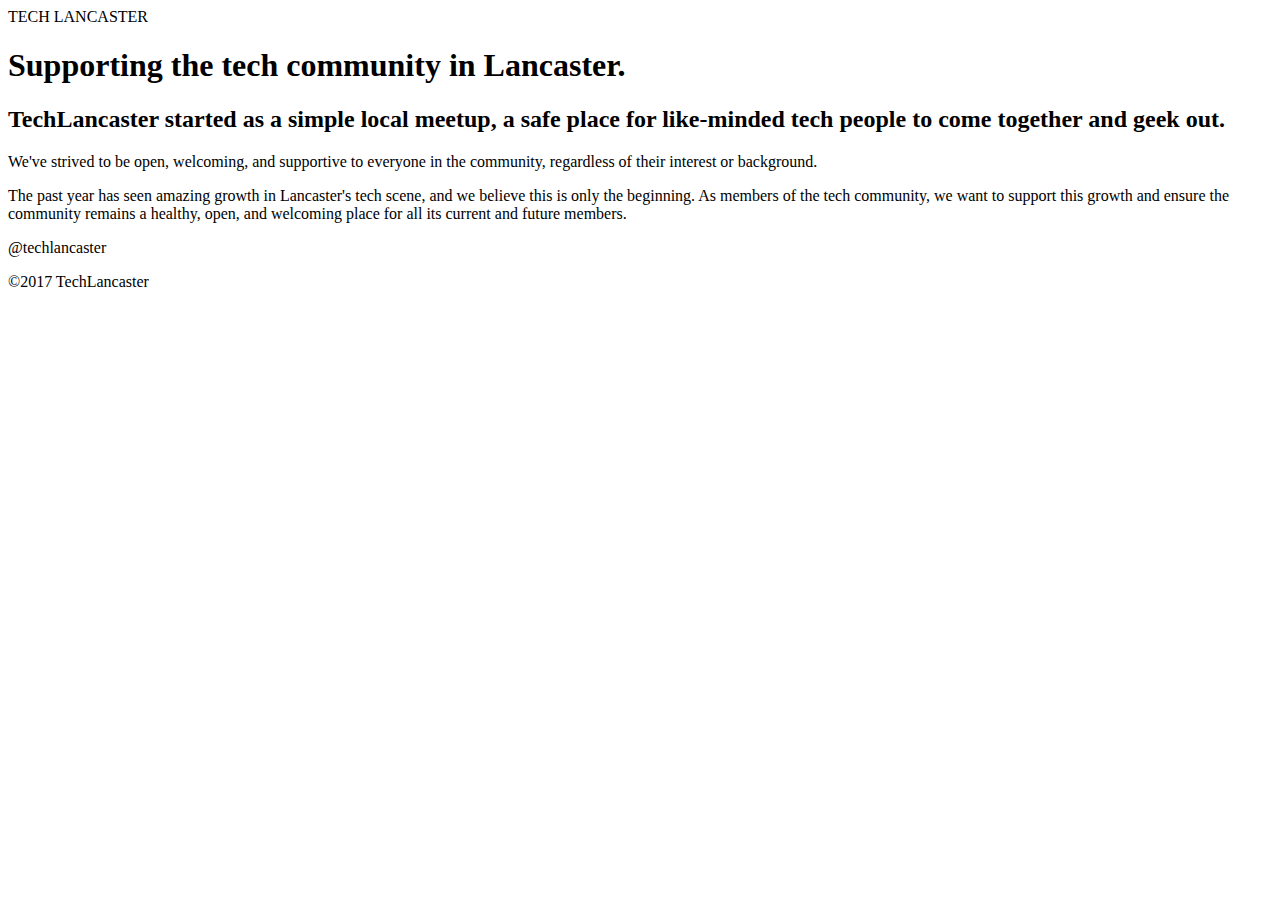
==== index.html @ d8b7e25a "working on skeleton and adding content. taking a break to visit Make 717 hence the commit" ====
<!--Brandon Green-->

<!DOCTYPE html>
<html>
<head>
  <meta charset="utf-8">
  <title>TECHLANCASTER</title>
  <link rel="stylesheet" href="style.css" type="text/css">
</head>
<body>
  <header>TECH LANCASTER</header>
  <div>
    <h1>Supporting the tech community in Lancaster.</h1>
  </div>
  <div>
    <h2>TechLancaster started as a simple local meetup, a safe place for like-minded tech people to come together and geek out.</h2>
    <p>We've strived to be open, welcoming, and supportive to everyone in the community, regardless of their interest or background.</p>
    <p>The past year has seen amazing growth in Lancaster's tech scene, and we believe this is only the beginning. As members of the tech community, we want to support this growth and ensure the community remains a healthy, open, and welcoming place for all its current and future members.</p>
  </div>
  <div>
    <!--insert red line here-->
  </div>

  <footer>
    <p> &#64techlancaster<p>
      <p>&copy2017 TechLancaster</p>
    </footer>
    <body>
</html>
---- style.css ----
/*fonts*/
.lato {
  font-family: 'Lato', sans-serif;
  display: flex; }

.droid {
  font-family: 'Droid Serif', serif; }

/*# sourceMappingURL=style.css.map */
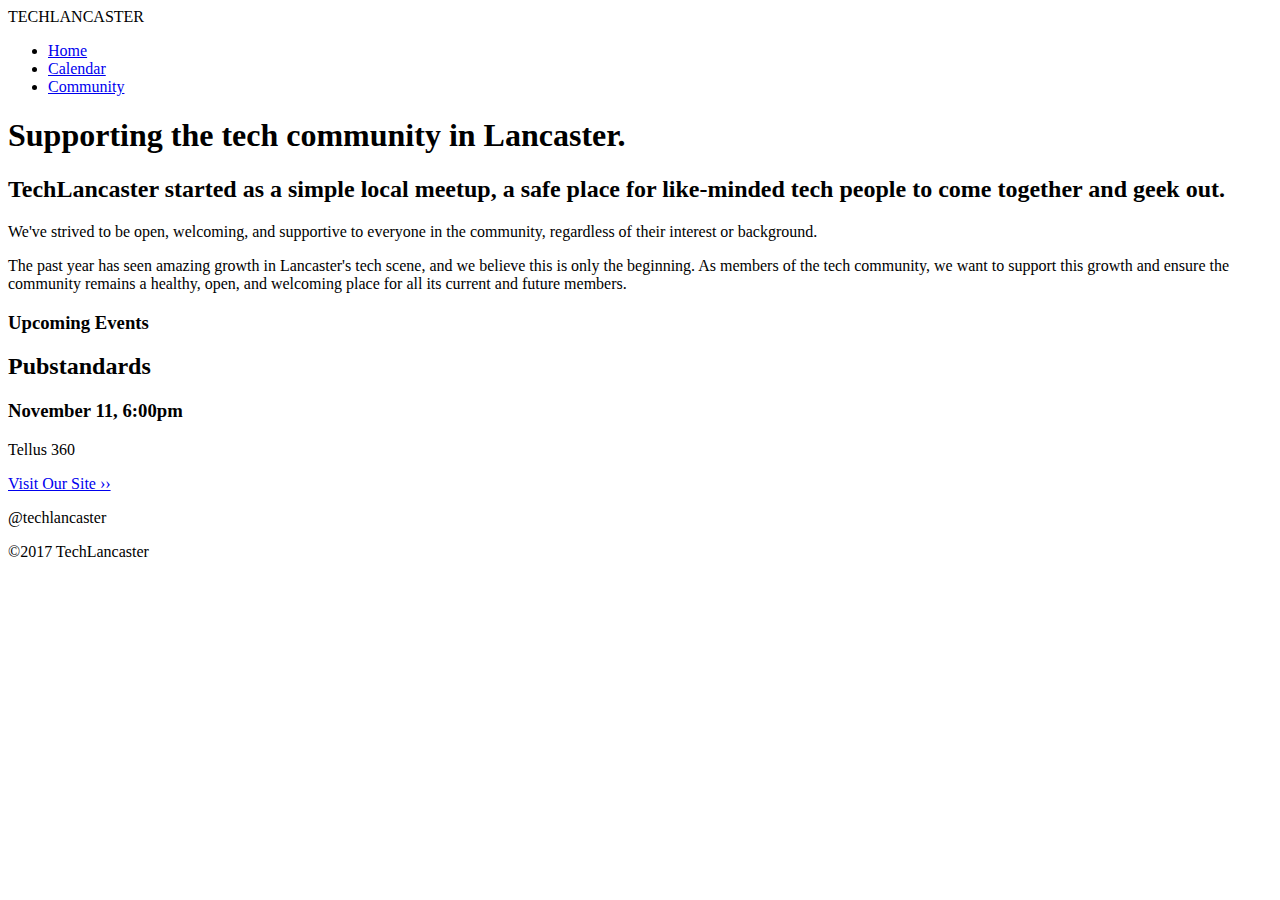
==== commit 933b94eb: "still filling in content for skeleton. class is over hence commit" ====
--- a/index.html
+++ b/index.html
@@ -6,24 +6,54 @@
   <meta charset="utf-8">
   <title>TECHLANCASTER</title>
   <link rel="stylesheet" href="style.css" type="text/css">
+  <link href="https://fonts.googleapis.com/css?family=Droid+Serif|Lato" rel="stylesheet">
 </head>
 <body>
-  <header>TECH LANCASTER</header>
-  <div>
-    <h1>Supporting the tech community in Lancaster.</h1>
-  </div>
-  <div>
-    <h2>TechLancaster started as a simple local meetup, a safe place for like-minded tech people to come together and geek out.</h2>
-    <p>We've strived to be open, welcoming, and supportive to everyone in the community, regardless of their interest or background.</p>
-    <p>The past year has seen amazing growth in Lancaster's tech scene, and we believe this is only the beginning. As members of the tech community, we want to support this growth and ensure the community remains a healthy, open, and welcoming place for all its current and future members.</p>
-  </div>
+  <section>
+    <header>TECHLANCASTER</header>
+    <nav>
+      <ul>
+        <li>
+          <a href="index.html">Home</a>
+        </li>
+        <li>
+          <a href="calendar.html">Calendar</a>
+        </li>
+        <li>
+          <a href="community.html">Community</a>
+        </li>
+      </ul>
+    </nav>
+  </section>
+  <section>
+    <div>
+      <h1>Supporting the tech community in Lancaster.</h1>
+    </div>
+    <div>
+      <h2>TechLancaster started as a simple local meetup, a safe place for like-minded tech people to come together and geek out.</h2>
+      <p>We've strived to be open, welcoming, and supportive to everyone in the community, regardless of their interest or background.</p>
+      <p>The past year has seen amazing growth in Lancaster's tech scene, and we believe this is only the beginning. As members of the tech community, we want to support this growth and ensure the community remains a healthy, open, and welcoming place for all its current and future members.</p>
+    </div>
+  </section>
   <div>
     <!--insert red line here-->
   </div>
+  <section>
+    <aside>
+      <h3>Upcoming Events</h3>
+      <h2>Pubstandards</h2>
+      <h3>November 11, 6:00pm</h3>
+      <p>Tellus 360</p>
+      <nav>
+        <a href="http://www.pubstandards.us/" target="_blank">Visit Our Site &rsaquo;&rsaquo;</a>
+      </nav>
+
+    </aside>
+  </section>
 
   <footer>
     <p> &#64techlancaster<p>
       <p>&copy2017 TechLancaster</p>
     </footer>
-    <body>
-</html>
+  </body>
+  </html>
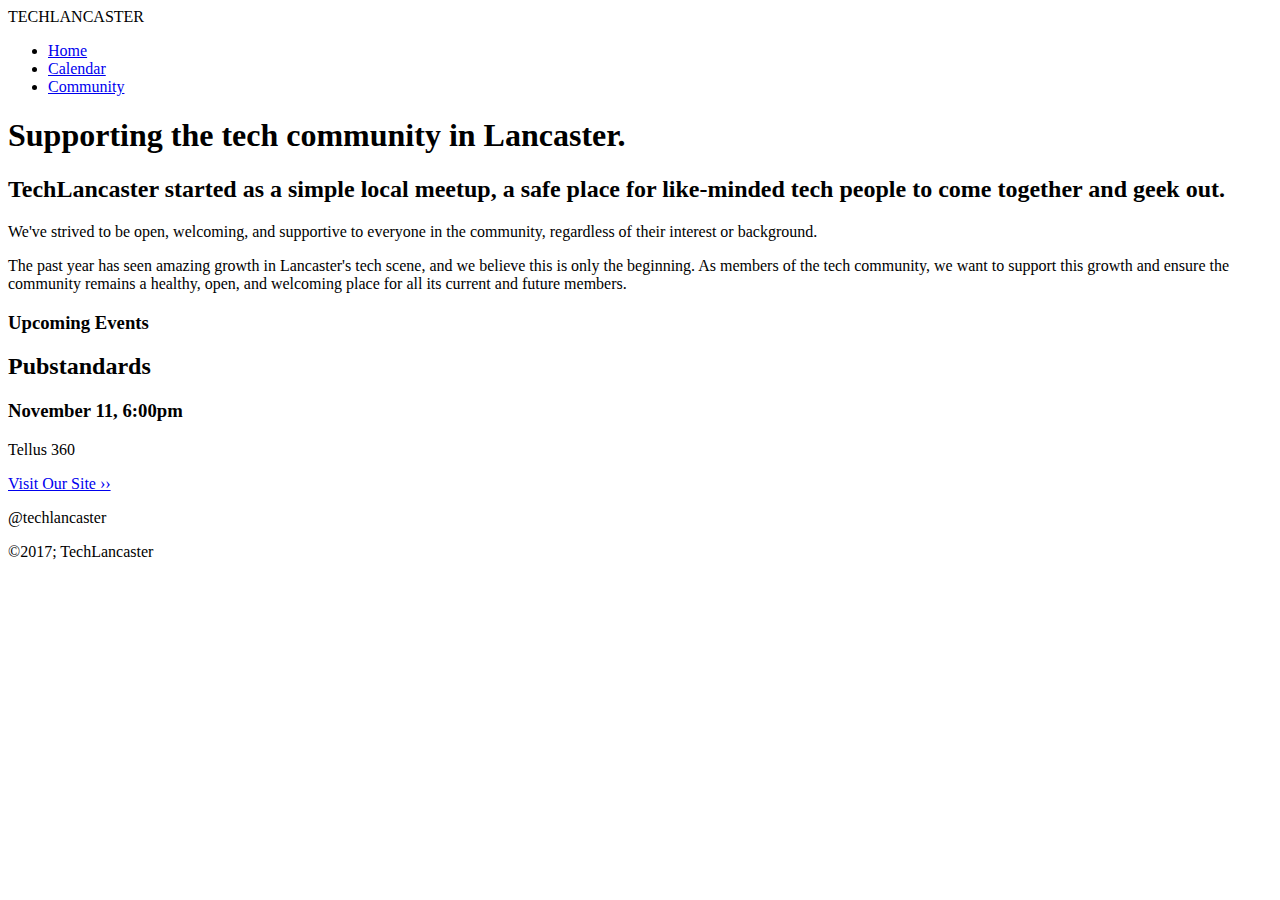
==== commit 5e237df2: "fixed errors" ====
--- a/index.html
+++ b/index.html
@@ -52,8 +52,8 @@
   </section>
 
   <footer>
-    <p> &#64techlancaster<p>
-      <p>&copy2017 TechLancaster</p>
+    <p> &#64;techlancaster<p>
+      <p>&copy2017; TechLancaster</p>
     </footer>
   </body>
   </html>
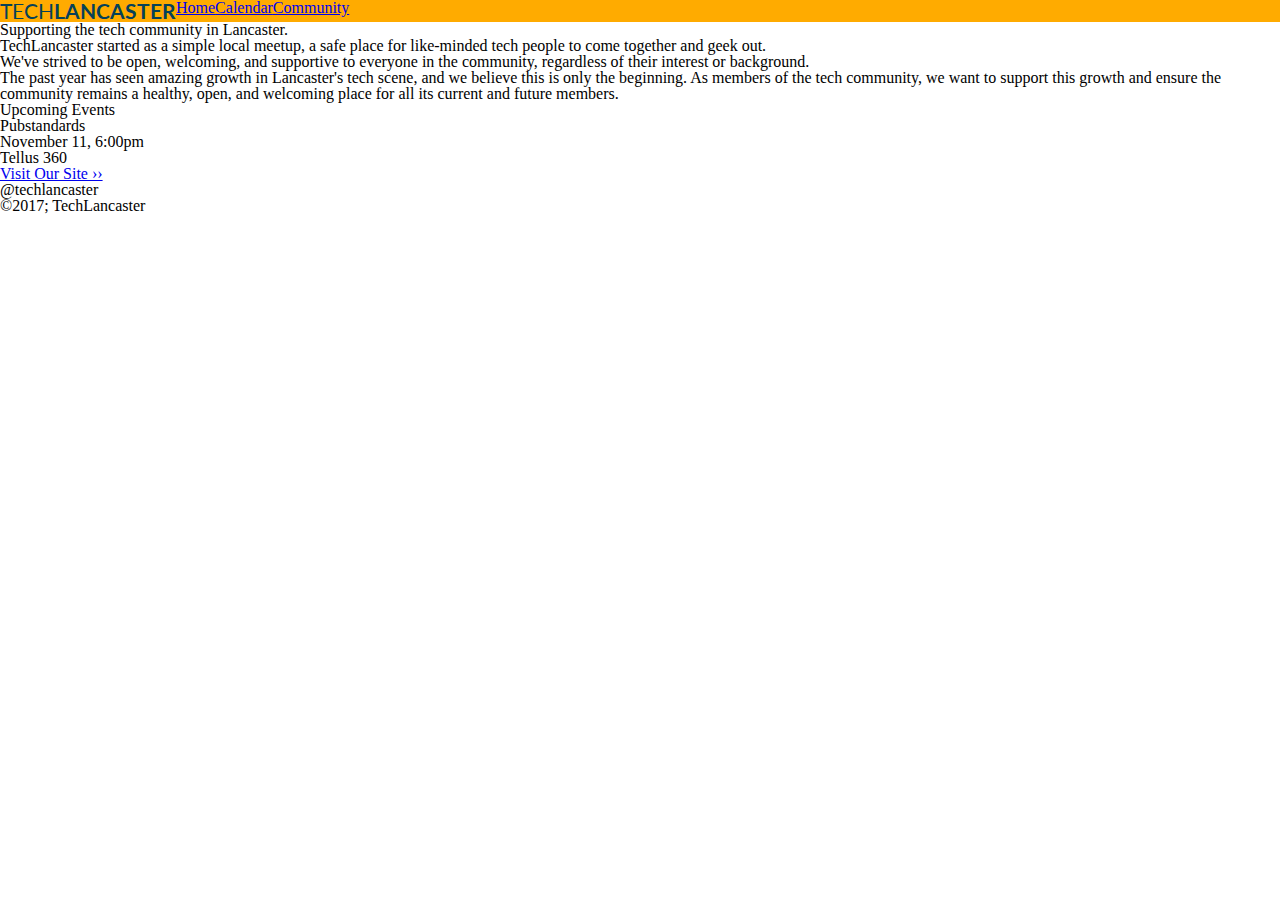
==== commit d6d1b7eb: "Finished the header without the nav. Saving nav for a later date" ====
--- a/index.html
+++ b/index.html
@@ -6,25 +6,33 @@
   <meta charset="utf-8">
   <title>TECHLANCASTER</title>
   <link rel="stylesheet" href="style.css" type="text/css">
-  <link href="https://fonts.googleapis.com/css?family=Droid+Serif|Lato" rel="stylesheet">
+  <link href="https://fonts.googleapis.com/css?family=Droid+Serif:400,700|Lato:400,900" rel="stylesheet">
+  <meta name="viewport" content="width=device-width, initial scale=1.0">
 </head>
 <body>
-  <section>
-    <header>TECHLANCASTER</header>
-    <nav>
-      <ul>
+  <section class="header">
+    <header class="title">
+      <div class="lato-reg">
+      TECH
+    </div>
+    <div class="lato-black">
+      LANCASTER
+    </div>
+    <nav class="title">
+      <ul class="links">
         <li>
-          <a href="index.html">Home</a>
+          <a href="index.html" target="_blank">Home</a>
         </li>
         <li>
-          <a href="calendar.html">Calendar</a>
+          <a href="calendar.html" target="_blank">Calendar</a>
         </li>
         <li>
-          <a href="community.html">Community</a>
+          <a href="community.html" target="_blank">Community</a>
         </li>
       </ul>
     </nav>
-  </section>
+  </header>
+</section>
   <section>
     <div>
       <h1>Supporting the tech community in Lancaster.</h1>
--- a/style.css
+++ b/style.css
@@ -1,4 +1,74 @@
+/* May not need this Media Query but keeping just in case
+@media only screen and (min-width:320px) and (max-width:760px) {}
+*/
+.header {
+  background-color: #ffab00;
+  width: 100%; }
+
+.title {
+  display: inline-flex; }
+
+.links {
+  display: inline-flex; }
+
+.lato-reg {
+  font-family: 'Lato', sans-serif;
+  color: #064159;
+  font-size: 21px; }
+
+.lato-black {
+  font-family: 'Lato', sans-serif;
+  font-weight: bold;
+  color: #064159;
+  font-size: 21px; }
+
+html, body, div, span, applet, object, iframe,
+h1, h2, h3, h4, h5, h6, p, blockquote, pre,
+a, abbr, acronym, address, big, cite, code,
+del, dfn, em, img, ins, kbd, q, s, samp,
+small, strike, strong, sub, sup, tt, var,
+b, u, i, center,
+dl, dt, dd, ol, ul, li,
+fieldset, form, label, legend,
+table, caption, tbody, tfoot, thead, tr, th, td,
+article, aside, canvas, details, embed,
+figure, figcaption, footer, header, hgroup,
+menu, nav, output, ruby, section, summary,
+time, mark, audio, video {
+  margin: 0;
+  padding: 0;
+  border: 0;
+  font-size: 100%;
+  font: inherit;
+  vertical-align: baseline; }
+
+/* HTML5 display-role reset for older browsers */
+article, aside, details, figcaption, figure,
+footer, header, hgroup, menu, nav, section {
+  display: block; }
+
+body {
+  line-height: 1; }
+
+ol, ul {
+  list-style: none; }
+
+blockquote, q {
+  quotes: none; }
+
+blockquote:before, blockquote:after,
+q:before, q:after {
+  content: '';
+  content: none; }
+
+table {
+  border-collapse: collapse;
+  border-spacing: 0; }
+
 /*fonts*/
+body {
+  width: 100%; }
+
 .lato {
   font-family: 'Lato', sans-serif;
   display: flex; }
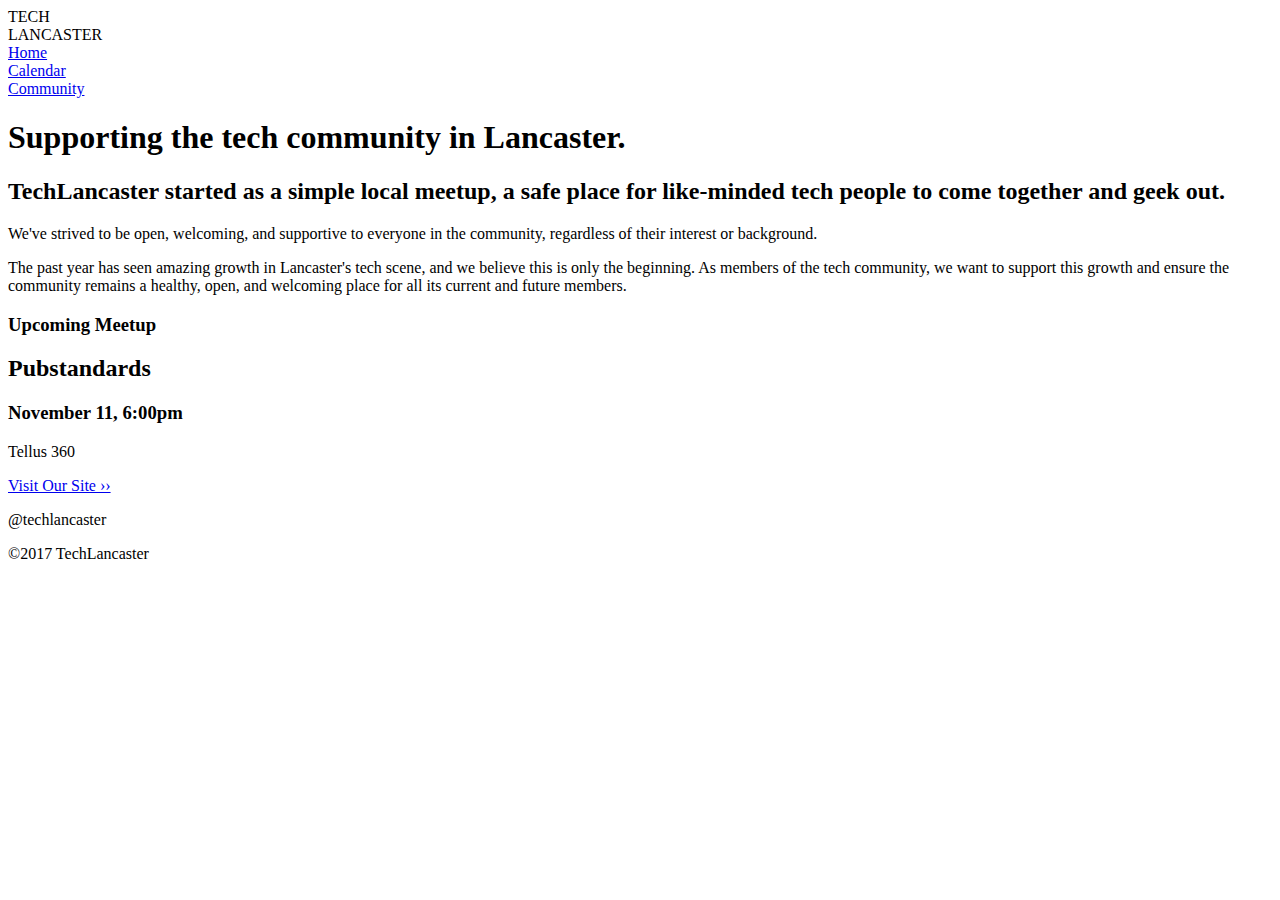
==== commit e09d9d5c: "had to fix repo after breaking it....." ====
--- a/index.html
+++ b/index.html
@@ -5,7 +5,7 @@
 <head>
   <meta charset="utf-8">
   <title>TECHLANCASTER</title>
-  <link rel="stylesheet" href="style.css" type="text/css">
+  <link rel="stylesheet" href="style/style.css" type="text/css">
   <link href="https://fonts.googleapis.com/css?family=Droid+Serif:400,700|Lato:400,900" rel="stylesheet">
   <meta name="viewport" content="width=device-width, initial scale=1.0">
 </head>
@@ -18,50 +18,48 @@
     <div class="lato-black">
       LANCASTER
     </div>
-    <nav class="title">
-      <ul class="links">
-        <li>
-          <a href="index.html" target="_blank">Home</a>
-        </li>
-        <li>
-          <a href="calendar.html" target="_blank">Calendar</a>
-        </li>
-        <li>
-          <a href="community.html" target="_blank">Community</a>
-        </li>
-      </ul>
-    </nav>
+    <div class="drop">
+          <div class="content">
+          <a href="index.html">Home</a>
+        </div>
+        <div class="content">
+          <a href="calendar.html">Calendar</a>
+        </div>
+        <div class="content">
+          <a href="community.html">Community</a>
+        </div>
+      </div>
   </header>
 </section>
   <section>
-    <div>
-      <h1>Supporting the tech community in Lancaster.</h1>
+    <div class="hero">
+      <h1 class="hero-text">Supporting the tech community in Lancaster.</h1>
     </div>
     <div>
-      <h2>TechLancaster started as a simple local meetup, a safe place for like-minded tech people to come together and geek out.</h2>
-      <p>We've strived to be open, welcoming, and supportive to everyone in the community, regardless of their interest or background.</p>
-      <p>The past year has seen amazing growth in Lancaster's tech scene, and we believe this is only the beginning. As members of the tech community, we want to support this growth and ensure the community remains a healthy, open, and welcoming place for all its current and future members.</p>
+      <h2 class="droid-h2">TechLancaster started as a simple local meetup, a safe place for like-minded tech people to come together and geek out.</h2>
+      <p class="p-home">We've strived to be open, welcoming, and supportive to everyone in the community, regardless of their interest or background.</p>
+      <p class="p-home">The past year has seen amazing growth in Lancaster's tech scene, and we believe this is only the beginning. As members of the tech community, we want to support this growth and ensure the community remains a healthy, open, and welcoming place for all its current and future members.</p>
     </div>
   </section>
-  <div>
+  <div class="line">
     <!--insert red line here-->
   </div>
   <section>
     <aside>
-      <h3>Upcoming Events</h3>
-      <h2>Pubstandards</h2>
-      <h3>November 11, 6:00pm</h3>
-      <p>Tellus 360</p>
-      <nav>
-        <a href="http://www.pubstandards.us/" target="_blank">Visit Our Site &rsaquo;&rsaquo;</a>
+      <h3 class="h3-orange">Upcoming Meetup</h3>
+      <h2 class="lato-h2">Pubstandards</h2>
+      <h3 class="h3-date">November 11, 6:00pm</h3>
+      <p class="location">Tellus 360</p>
+      <nav class="rsvp">
+        <a class="link" href="http://www.pubstandards.us/" target="_blank">Visit Our Site &rsaquo;&rsaquo;</a>
       </nav>
 
     </aside>
   </section>
 
-  <footer>
+  <footer class="footer">
     <p> &#64;techlancaster<p>
-      <p>&copy2017; TechLancaster</p>
+      <p>&copy;2017 TechLancaster</p>
     </footer>
   </body>
   </html>
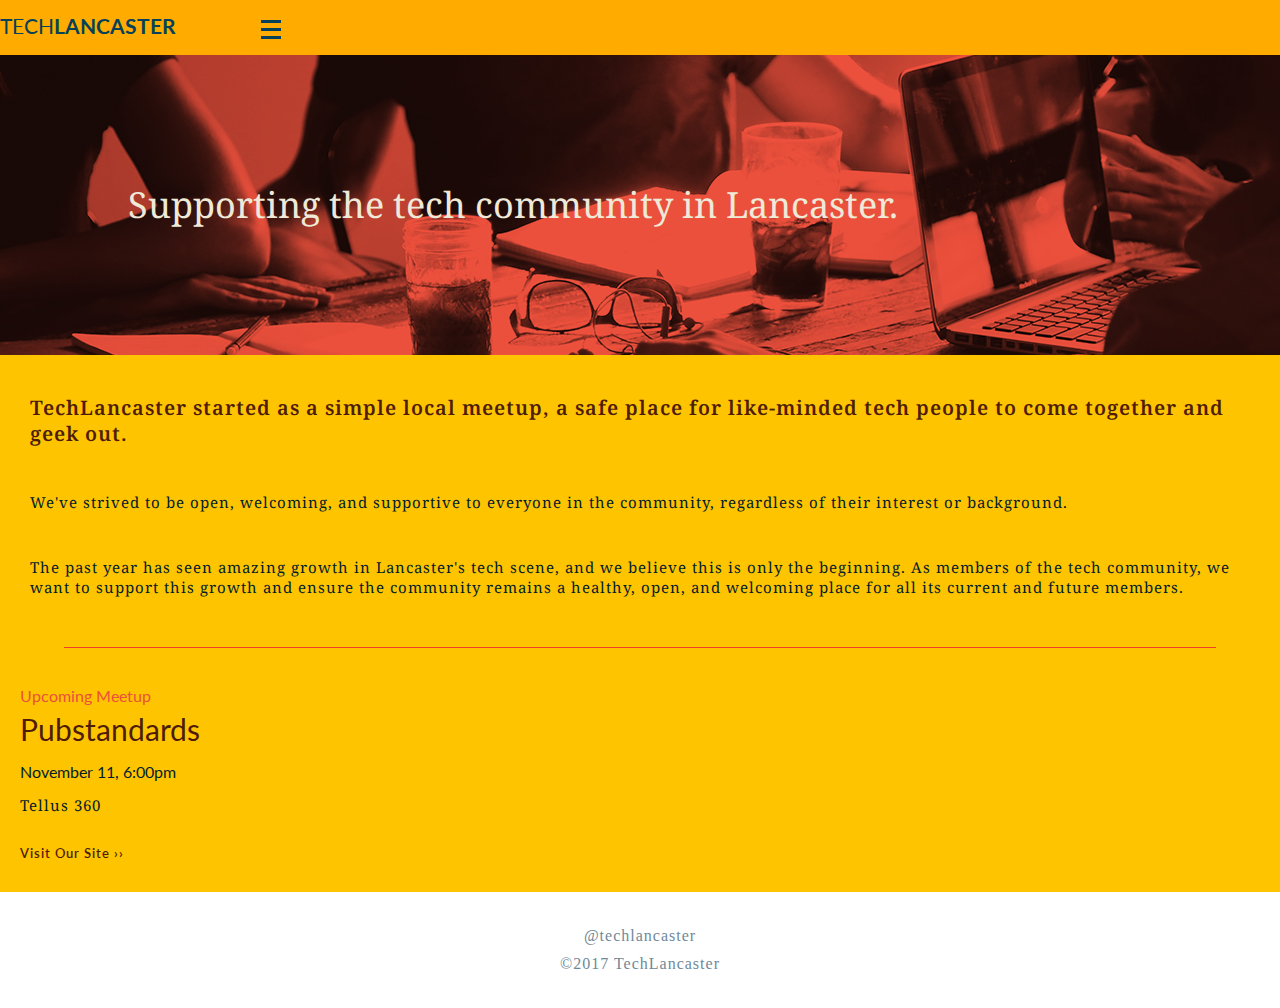
==== commit 58c9c6ca: "still styling. onto the last page of mobile styles" ====
--- a/index.html
+++ b/index.html
@@ -5,7 +5,7 @@
 <head>
   <meta charset="utf-8">
   <title>TECHLANCASTER</title>
-  <link rel="stylesheet" href="style/style.css" type="text/css">
+  <link rel="stylesheet" href="style.css" type="text/css">
   <link href="https://fonts.googleapis.com/css?family=Droid+Serif:400,700|Lato:400,900" rel="stylesheet">
   <meta name="viewport" content="width=device-width, initial scale=1.0">
 </head>
@@ -13,24 +13,30 @@
   <section class="header">
     <header class="title">
       <div class="lato-reg">
-      TECH
-    </div>
-    <div class="lato-black">
-      LANCASTER
-    </div>
-    <div class="drop">
-          <div class="content">
-          <a href="index.html">Home</a>
+        TECH
+      </div>
+      <div class="lato-black">
+        LANCASTER
+      </div>
+      <nav class="ham">
+        <div>
+          <div class="bun">
+            <div class="sesame">
+            </div>
+            <div class="sesame">
+            </div>
+            <div class="sesame">
+            </div>
+          </div>
+          <div class="drop">
+            <a class="meat" href="index.html">Home</a>
+            <a class="meat" href="calendar.html">Calendar</a>
+            <a class="meat" href="community.html">Community</a>
+          </div>
         </div>
-        <div class="content">
-          <a href="calendar.html">Calendar</a>
-        </div>
-        <div class="content">
-          <a href="community.html">Community</a>
-        </div>
-      </div>
-  </header>
-</section>
+      </nav>
+    </header>
+  </section>
   <section>
     <div class="hero">
       <h1 class="hero-text">Supporting the tech community in Lancaster.</h1>
@@ -53,10 +59,9 @@
       <nav class="rsvp">
         <a class="link" href="http://www.pubstandards.us/" target="_blank">Visit Our Site &rsaquo;&rsaquo;</a>
       </nav>
-
     </aside>
   </section>
-
+<!-- refer to footer.scss -->
   <footer class="footer">
     <p> &#64;techlancaster<p>
       <p>&copy;2017 TechLancaster</p>
--- a/style.css
+++ b/style.css
@@ -0,0 +1,255 @@
+/*varibles used throught project*/
+/* Any changes to the Home Page go here */
+body {
+  background-color: #ffc400; }
+
+.droid-h2, .rsvp, .droid-comm {
+  font-family: "Droid Serif", serif;
+  color: #4e1c07;
+  font-size: 20px;
+  padding: 30px;
+  line-height: 1.3;
+  letter-spacing: 1px;
+  font-weight: 600;
+  padding-top: 40px; }
+
+.lato-h2 {
+  font-family: "Lato", sans-serif;
+  color: #4e1c07;
+  font-size: 30px;
+  padding: 20px;
+  padding-top: 0px; }
+
+.line {
+  background-color: #ee3e28;
+  width: 90%;
+  height: 1px;
+  margin: 20px auto; }
+
+.p-home, .location {
+  font-family: "Droid Serif", serif;
+  color: #021d2c;
+  padding: 30px;
+  letter-spacing: 1px;
+  line-height: 20px;
+  font-size: 15px;
+  padding-top: 15px; }
+
+.h3-orange {
+  font-family: "Lato", sans-serif;
+  color: #eb503c;
+  padding: 20px;
+  margin: 10px auto;
+  padding-bottom: 0; }
+
+.h3-date {
+  font-family: "Lato", sans-serif;
+  color: #021d2c;
+  padding-left: 20px; }
+
+.location {
+  padding-left: 20px;
+  letter-spacing: 1px;
+  line-height: 20px;
+  font-size: 15px;
+  padding-top: 15px; }
+
+.rsvp {
+  font-size: 13px;
+  padding-top: 0;
+  padding-left: 20px; }
+
+.link, .button-link, .link-comm {
+  text-decoration: none;
+  color: #4e1c07;
+  font-family: "Lato", sans-serif; }
+
+.button-comm {
+  background-color: #eb503c;
+  color: white;
+  font-family: "Droid Serif", serif;
+  letter-spacing: 1px;
+  width: 177px;
+  height: 30px;
+  text-align: center;
+  margin: 10px auto;
+  padding-bottom: 5px; }
+
+.button-link {
+  text-decoration: none;
+  color: white;
+  text-align: center;
+  padding-top: 10px;
+  display: inline-block; }
+
+.droid-comm {
+  font-size: 20px;
+  line-height: 1.75; }
+
+.core {
+  background-color: white;
+  line-height: 1.5; }
+
+.code {
+  font-family: "Droid Serif", serif;
+  color: #021d2c;
+  font-style: italic;
+  font-weight: bold;
+  font-size: 18px;
+  padding: 10px; }
+
+.code-p {
+  font-family: "Droid Serif", serif;
+  color: #021d2c;
+  font-size: 18px;
+  margin: 10px;
+  margin-bottom: 0;
+  padding-bottom: 12px; }
+
+.code-li {
+  list-style: initial;
+  counter-reset: none; }
+
+.tan {
+  background-color: #F5DEB3;
+  padding-bottom: 15px; }
+
+/* May not need this Media Query but keeping just in case
+@media only screen and (min-width:320px) and (max-width:760px) {}
+*/
+.ham {
+  height: auto;
+  width: auto;
+  position: relative;
+  display: inline-block; }
+
+.bun {
+  width: 35px;
+  height: 35px;
+  background-color: #ffab00;
+  padding-left: 80px;
+  margin: 0 auto;
+  cursor: pointer; }
+
+.sesame {
+  width: 20px;
+  height: 3px;
+  background-color: #064159;
+  margin: 5px; }
+
+.drop {
+  display: none;
+  position: absolute;
+  right: 0;
+  padding: 8px;
+  background-color: #ffc400;
+  width: 200px;
+  text-align: center;
+  border: 1px solid #064159; }
+
+.meat {
+  font-size: 15px;
+  font-family: "Lato", sans-serif;
+  color: #064159;
+  display: block;
+  text-decoration: none;
+  margin: 10px 0;
+  text-align: center; }
+
+.ham:hover .drop {
+  display: block; }
+
+.header {
+  background-color: #ffab00;
+  width: 100%;
+  padding-top: 15px; }
+
+.title {
+  display: inline-flex; }
+
+.links {
+  display: inline-flex; }
+
+.lato-reg {
+  font-family: 'Lato', sans-serif;
+  color: #064159;
+  font-size: 21px; }
+
+.lato-black {
+  font-family: 'Lato', sans-serif;
+  font-weight: bold;
+  color: #064159;
+  font-size: 21px; }
+
+html, body, div, span, applet, object, iframe,
+h1, h2, h3, h4, h5, h6, p, blockquote, pre,
+a, abbr, acronym, address, big, cite, code,
+del, dfn, em, img, ins, kbd, q, s, samp,
+small, strike, strong, sub, sup, tt, var,
+b, u, i, center,
+dl, dt, dd, ol, ul, li,
+fieldset, form, label, legend,
+table, caption, tbody, tfoot, thead, tr, th, td,
+article, aside, canvas, details, embed,
+figure, figcaption, footer, header, hgroup,
+menu, nav, output, ruby, section, summary,
+time, mark, audio, video {
+  margin: 0;
+  padding: 0;
+  border: 0;
+  font-size: 100%;
+  font: inherit;
+  vertical-align: baseline; }
+
+/* HTML5 display-role reset for older browsers */
+article, aside, details, figcaption, figure,
+footer, header, hgroup, menu, nav, section {
+  display: block; }
+
+body {
+  line-height: 1; }
+
+ol, ul {
+  list-style: none; }
+
+blockquote, q {
+  quotes: none; }
+
+blockquote:before, blockquote:after,
+q:before, q:after {
+  content: '';
+  content: none; }
+
+table {
+  border-collapse: collapse;
+  border-spacing: 0; }
+
+/* Any changes to the hero go here */
+.hero {
+  background-image: url("Home Page.jpg");
+  background-repeat: no-repeat;
+  background-size: cover;
+  width: 100%;
+  height: 300px;
+  display: inline-flex;
+  flex-direction: column;
+  align-items: center;
+  justify-content: center; }
+
+.hero-text {
+  font-family: "Droid Serif", serif;
+  color: #efe9d8;
+  font-size: 36px;
+  width: 80%;
+  text-align: left;
+  line-height: 40px; }
+
+.footer {
+  background-color: white;
+  text-align: center;
+  padding: 30px;
+  color: #6f8998;
+  line-height: 1.75;
+  letter-spacing: 1px; }
+
+/*# sourceMappingURL=style.css.map */
